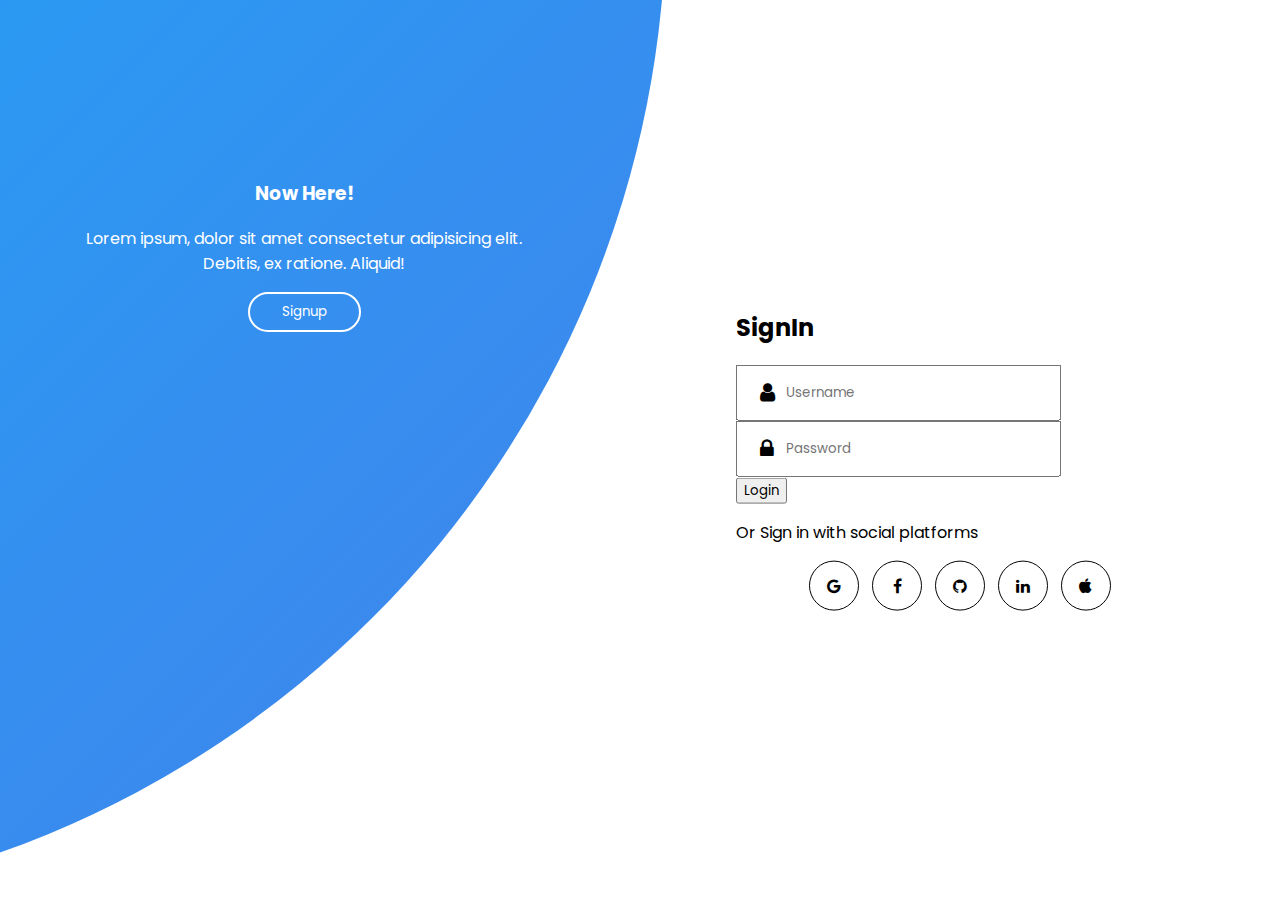
==== index.html @ 57bdd4e8 "added server url" ====
<!DOCTYPE html>
<html lang="en">
	<head>
		<meta charset="UTF-8" />
		<meta http-equiv="X-UA-Compatible" content="IE=edge" />
		<meta name="viewport" content="width=device-width, initial-scale=1.0" />
		<!-- Bootstrap -->
		<link
			href="https://cdn.jsdelivr.net/npm/bootstrap@5.2.3/dist/css/bootstrap.min.css"
			rel="stylesheet"
			integrity="sha384-rbsA2VBKQhggwzxH7pPCaAqO46MgnOM80zW1RWuH61DGLwZJEdK2Kadq2F9CUG65"
			crossorigin="anonymous"
		/>
		<script
			src="https://cdn.jsdelivr.net/npm/bootstrap@5.2.3/dist/js/bootstrap.bundle.min.js"
			integrity="sha384-kenU1KFdBIe4zVF0s0G1M5b4hcpxyD9F7jL+jjXkk+Q2h455rYXK/7HAuoJl+0I4"
			crossorigin="anonymous"
		></script>

		<link rel="preconnect" href="https://fonts.googleapis.com" />
		<link rel="preconnect" href="https://fonts.gstatic.com" crossorigin />
		<link
			href="https://fonts.googleapis.com/css2?family=Lexend+Deca:wght@100&family=Poppins:wght@100;200;300;400;500;600;700;800&display=swap"
			rel="stylesheet"
		/>

		<!-- Font Awsome -->
		<link
			rel="stylesheet"
			href="https://cdnjs.cloudflare.com/ajax/libs/font-awesome/4.7.0/css/font-awesome.min.css"
		/>

		<link rel="stylesheet" href="styles.css" />
		<title>Authenticator</title>
	</head>
	<body>
		<div class="container">
			<div class="form-container">
				<h2 class="h2 fw-bolder text-center">SignIn</h2>
				<form>
					<div class="form-group">
						<div class="input-group mt-3">
							<span class="input-group-addon">
								<i class="icon fa fa-user fa-lg" aria-hidden="true"></i>
							</span>
							<input
								type="email"
								class="form-control rounded-pill bg-secondary bg-opacity-10 border-0"
								id="email"
								aria-describedby="emailHelp"
								placeholder="Username"
							/>
						</div>
					</div>
					<div class="form-group">
						<div class="input-group mt-3">
							<span class="input-group-addon">
								<i class="icon fa fa-lock fa-lg" aria-hidden="true"></i>
							</span>
							<input
								type="password"
								class="form-control rounded-pill bg-secondary bg-opacity-10 border-0"
								id="password"
								placeholder="Password"
							/>
						</div>
					</div>
					<div class="d-flex justify-content-center">
						<button
							type="submit"
							class="btn btn-primary rounded-pill border-0 mt-4 px-5 py-3"
						>
							Login
						</button>
					</div>
					<p class="mt-3 text-center">Or Sign in with social platforms</p>
					<div class="mt-4 socials">
						<i
							class="fa fa-google social_icons"
							id="google"
							aria-hidden="true"
						></i>
						<i
							class="fa fa-facebook social_icons"
							id="facebook"
							aria-hidden="true"
						></i>
						<i
							class="fa fa-github social_icons"
							id="github"
							aria-hidden="true"
						></i>
						<i
							class="fa fa-linkedin social_icons"
							id="linkedin"
							aria-hidden="true"
						></i>
						<i class="fa fa-apple social_icons" id="" aria-hidden="true"></i>
					</div>
				</form>
			</div>
			<div class="panel-container">
				<div class="panel left-panel text-center">
					<h3 class="h2">Now Here!</h3>
					<p>
						Lorem ipsum, dolor sit amet consectetur adipisicing elit. Debitis,
						ex ratione. Aliquid!
					</p>
					<button type="submit" class="signup-btn mt-2">Signup</button>
				</div>
			</div>
		</div>
		<script src="./app.js"></script>
	</body>
</html>
---- styles.css ----
* {
	font-family: "Poppins", sans-serif;
}

.container:before {
	content: "";
	position: absolute;
	height: 2000px;
	width: 2000px;
	top: -10%;
	right: 48%;
	transform: translateY(-50%);
	background-image: linear-gradient(-45deg, #4481eb 0%, #04befe 100%);
	transition: 1.8s ease-in-out;
	border-radius: 50%;
	z-index: 6;
}

.form-container {
	position: absolute;
	top: 50%;
	transform: translate(-50%, -50%);
	left: 75%;
	width: 35%;
	transition: 1s 0.7s ease-in-out;
	display: grid;
	grid-template-columns: 1fr;
	z-index: 5;
}

.input-group {
	position: relative;
}

.icon {
	position: absolute;
	top: 50%;
	transform: translateY(-50%);
	left: 1.5rem;
}

.form-control {
	padding: 1rem;
	padding-left: 3rem;
}

.social_icons {
	width: 3rem;
	height: 3rem;
	border: 1px solid black;
	border-radius: 50%;
	display: flex;
	align-items: center;
	justify-content: center;
	cursor: pointer;
}

.social_icons:hover {
	background-color: #e3e3e3;
}

.socials {
	display: flex;
	justify-content: center;
	gap: 0.8rem;
}

.panel-container {
	position: absolute;
	height: 100%;
	width: 100%;
	top: 0;
	left: 0;
	display: grid;
	grid-template-columns: repeat(2, 1fr);
}

.left-panel {
	pointer-events: all;
	padding: 3rem 17% 2rem 12%;
}

.panel {
	margin-top: 7rem;
	color: #fff;
	text-align: center;
	z-index: 6;
}

.signup-btn {
	color: #fff;
	border: 2px solid #fff;
	background-color: transparent;
	padding: 0.5rem 2rem;
	border-radius: 50px;
	cursor: pointer;
}

.signup-btn:hover {
	background-color: #2b6fe6;
}
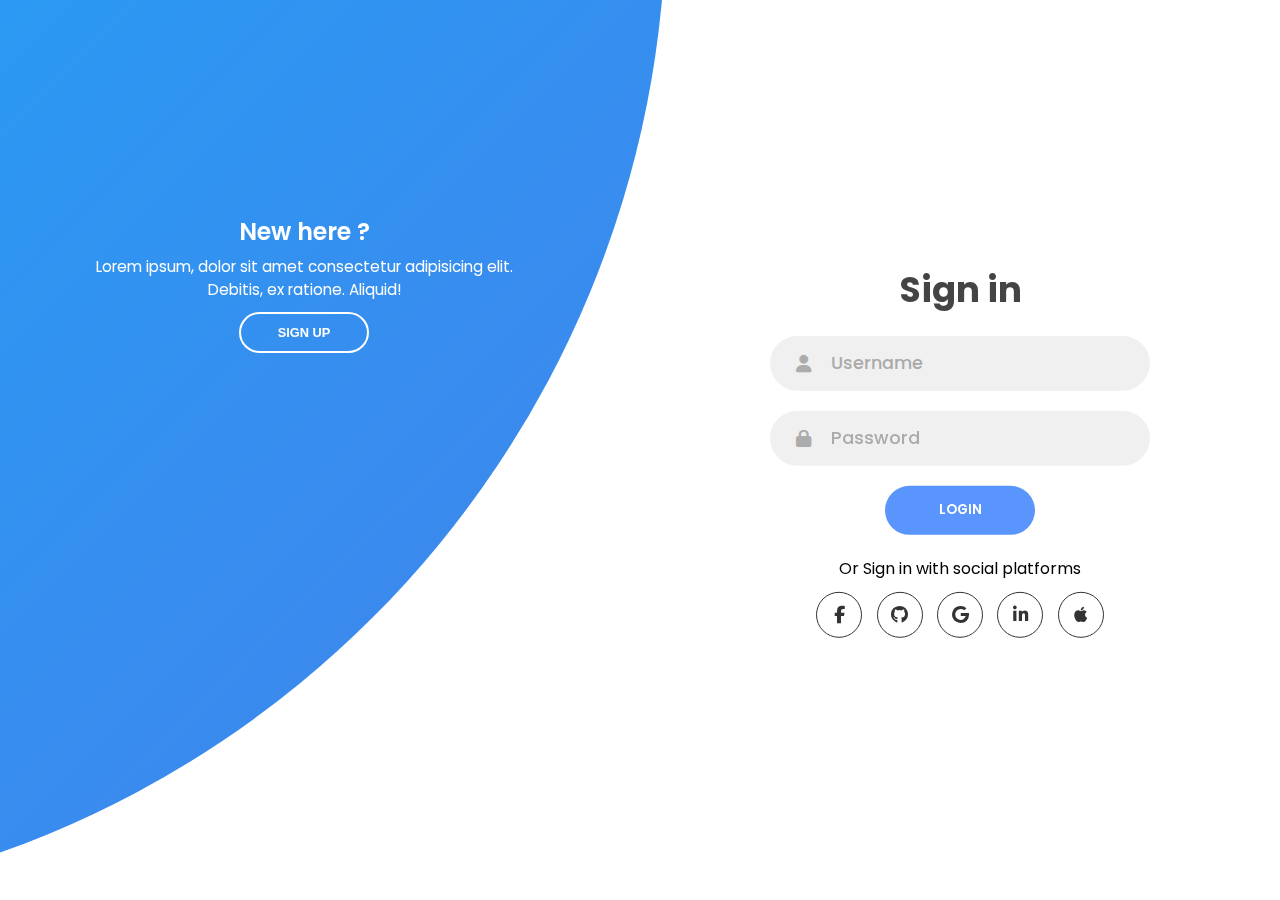
==== commit 54ff31a2: "fix: used imported code" ====
--- a/index.html
+++ b/index.html
@@ -4,112 +4,124 @@
 		<meta charset="UTF-8" />
 		<meta http-equiv="X-UA-Compatible" content="IE=edge" />
 		<meta name="viewport" content="width=device-width, initial-scale=1.0" />
-		<!-- Bootstrap -->
-		<link
-			href="https://cdn.jsdelivr.net/npm/bootstrap@5.2.3/dist/css/bootstrap.min.css"
-			rel="stylesheet"
-			integrity="sha384-rbsA2VBKQhggwzxH7pPCaAqO46MgnOM80zW1RWuH61DGLwZJEdK2Kadq2F9CUG65"
-			crossorigin="anonymous"
-		/>
-		<script
-			src="https://cdn.jsdelivr.net/npm/bootstrap@5.2.3/dist/js/bootstrap.bundle.min.js"
-			integrity="sha384-kenU1KFdBIe4zVF0s0G1M5b4hcpxyD9F7jL+jjXkk+Q2h455rYXK/7HAuoJl+0I4"
-			crossorigin="anonymous"
-		></script>
-
-		<link rel="preconnect" href="https://fonts.googleapis.com" />
-		<link rel="preconnect" href="https://fonts.gstatic.com" crossorigin />
-		<link
-			href="https://fonts.googleapis.com/css2?family=Lexend+Deca:wght@100&family=Poppins:wght@100;200;300;400;500;600;700;800&display=swap"
-			rel="stylesheet"
+		<title>Sign In | Sign Up</title>
+		<link rel="stylesheet" href="styles.css" />
+		<meta
+			name="google-signin-client_id"
+			content="1075761926177-p9gteo4to1oaeod5hekq0ipsk59su2l5.apps.googleusercontent.com"
 		/>
 
-		<!-- Font Awsome -->
 		<link
 			rel="stylesheet"
-			href="https://cdnjs.cloudflare.com/ajax/libs/font-awesome/4.7.0/css/font-awesome.min.css"
+			href="https://cdnjs.cloudflare.com/ajax/libs/font-awesome/6.2.1/css/all.min.css"
 		/>
-
-		<link rel="stylesheet" href="styles.css" />
-		<title>Authenticator</title>
 	</head>
 	<body>
 		<div class="container">
-			<div class="form-container">
-				<h2 class="h2 fw-bolder text-center">SignIn</h2>
-				<form>
-					<div class="form-group">
-						<div class="input-group mt-3">
-							<span class="input-group-addon">
-								<i class="icon fa fa-user fa-lg" aria-hidden="true"></i>
-							</span>
-							<input
-								type="email"
-								class="form-control rounded-pill bg-secondary bg-opacity-10 border-0"
-								id="email"
-								aria-describedby="emailHelp"
-								placeholder="Username"
-							/>
+			<div class="forms-container">
+				<div class="signin-signup">
+					<form action="#" class="sign-in-form">
+						<h2 class="title">Sign in</h2>
+						<div class="input-field">
+							<i class="fas fa-user"></i>
+							<input type="text" placeholder="Username" />
 						</div>
+						<div class="input-field">
+							<i class="fas fa-lock"></i>
+							<input type="password" placeholder="Password" />
+						</div>
+						<input type="submit" value="Login" class="btn solid" />
+						<p class="social-text">Or Sign in with social platforms</p>
+						<div class="social-media">
+							<a class="social-icon">
+								<i class="fab fa-facebook-f" id="facebook-sso-button"></i>
+							</a>
+							<a class="social-icon">
+								<i class="fab fa-github" id="github-sso-button"></i>
+							</a>
+							<a class="social-icon">
+								<i class="fab fa-google" id="google-sso-button"></i>
+							</a>
+							<a class="social-icon">
+								<i class="fab fa-linkedin-in" id="linkedin-sso-button"></i>
+							</a>
+							<a class="social-icon">
+								<i class="fab fa-apple" id="apple-sso-button"></i>
+							</a>
+						</div>
+					</form>
+
+					<div
+						class="g-signin2 input-field"
+						style="display: none"
+						data-onsuccess="onSignIn"
+					>
+						fd
 					</div>
-					<div class="form-group">
-						<div class="input-group mt-3">
-							<span class="input-group-addon">
-								<i class="icon fa fa-lock fa-lg" aria-hidden="true"></i>
-							</span>
-							<input
-								type="password"
-								class="form-control rounded-pill bg-secondary bg-opacity-10 border-0"
-								id="password"
-								placeholder="Password"
-							/>
+
+					<form action="#" class="sign-up-form">
+						<h2 class="title">Sign up</h2>
+						<div class="input-field">
+							<i class="fas fa-user"></i>
+							<input type="text" placeholder="Username" />
 						</div>
+						<div class="input-field">
+							<i class="fas fa-envelope"></i>
+							<input type="email" placeholder="Email" />
+						</div>
+						<div class="input-field">
+							<i class="fas fa-lock"></i>
+							<input type="password" placeholder="Password" />
+						</div>
+						<input type="submit" class="btn" value="Sign up" />
+						<p class="social-text">Or Sign up with social platforms</p>
+						<div class="social-media">
+							<a href="#" class="social-icon">
+								<i class="fab fa-facebook-f" id="facebook-sso-button"></i>
+							</a>
+							<a href="#" class="social-icon">
+								<i class="fab fa-github" id="github-sso-button"></i>
+							</a>
+							<a href="#" class="social-icon">
+								<i class="fab fa-google" id="google-sso-button"></i>
+							</a>
+							<a href="#" class="social-icon">
+								<i class="fab fa-linkedin-in" id="linkedin-sso-button"></i>
+							</a>
+							<a href="#" class="social-icon">
+								<i class="fab fa-apple" id="apple-sso-button"></i>
+							</a>
+						</div>
+					</form>
+				</div>
+			</div>
+
+			<div class="panels-container">
+				<div class="panel left-panel">
+					<div class="content">
+						<h3>New here ?</h3>
+						<p>
+							Lorem ipsum, dolor sit amet consectetur adipisicing elit. Debitis,
+							ex ratione. Aliquid!
+						</p>
+						<button class="btn transparent" id="sign-up-btn">Sign up</button>
 					</div>
-					<div class="d-flex justify-content-center">
-						<button
-							type="submit"
-							class="btn btn-primary rounded-pill border-0 mt-4 px-5 py-3"
-						>
-							Login
-						</button>
+					<img src="img/log.svg" class="image" alt="" />
+				</div>
+				<div class="panel right-panel">
+					<div class="content">
+						<h3>One of us ?</h3>
+						<p>
+							Lorem ipsum dolor sit amet consectetur adipisicing elit. Nostrum
+							laboriosam ad deleniti.
+						</p>
+						<button class="btn transparent" id="sign-in-btn">Sign in</button>
 					</div>
-					<p class="mt-3 text-center">Or Sign in with social platforms</p>
-					<div class="mt-4 socials">
-						<i
-							class="fa fa-google social_icons"
-							id="google"
-							aria-hidden="true"
-						></i>
-						<i
-							class="fa fa-facebook social_icons"
-							id="facebook"
-							aria-hidden="true"
-						></i>
-						<i
-							class="fa fa-github social_icons"
-							id="github"
-							aria-hidden="true"
-						></i>
-						<i
-							class="fa fa-linkedin social_icons"
-							id="linkedin"
-							aria-hidden="true"
-						></i>
-						<i class="fa fa-apple social_icons" id="" aria-hidden="true"></i>
-					</div>
-				</form>
-			</div>
-			<div class="panel-container">
-				<div class="panel left-panel text-center">
-					<h3 class="h2">Now Here!</h3>
-					<p>
-						Lorem ipsum, dolor sit amet consectetur adipisicing elit. Debitis,
-						ex ratione. Aliquid!
-					</p>
-					<button type="submit" class="signup-btn mt-2">Signup</button>
+					<img src="img/register.svg" class="image" alt="" />
 				</div>
 			</div>
 		</div>
+		<script src="https://unpkg.com/axios/dist/axios.min.js"></script>
 		<script src="./app.js"></script>
 	</body>
 </html>
--- a/styles.css
+++ b/styles.css
@@ -1,5 +1,164 @@
+@import url("https://fonts.googleapis.com/css2?family=Poppins:wght@200;300;400;500;600;700;800&display=swap");
+
 * {
+	margin: 0;
+	padding: 0;
+	box-sizing: border-box;
+}
+
+body,
+input {
 	font-family: "Poppins", sans-serif;
+}
+
+.container {
+	position: relative;
+	width: 100%;
+	background-color: #fff;
+	min-height: 100vh;
+	overflow: hidden;
+}
+
+.forms-container {
+	position: absolute;
+	width: 100%;
+	height: 100%;
+	top: 0;
+	left: 0;
+}
+
+.signin-signup {
+	position: absolute;
+	top: 50%;
+	transform: translate(-50%, -50%);
+	left: 75%;
+	width: 50%;
+	transition: 1s 0.7s ease-in-out;
+	display: grid;
+	grid-template-columns: 1fr;
+	z-index: 5;
+}
+
+form {
+	display: flex;
+	align-items: center;
+	justify-content: center;
+	flex-direction: column;
+	padding: 0rem 5rem;
+	transition: all 0.2s 0.7s;
+	overflow: hidden;
+	grid-column: 1 / 2;
+	grid-row: 1 / 2;
+}
+
+form.sign-up-form {
+	opacity: 0;
+	z-index: 1;
+}
+
+form.sign-in-form {
+	z-index: 2;
+}
+
+.title {
+	font-size: 2.2rem;
+	color: #444;
+	margin-bottom: 10px;
+}
+
+.input-field {
+	max-width: 380px;
+	width: 100%;
+	background-color: #f0f0f0;
+	margin: 10px 0;
+	height: 55px;
+	border-radius: 55px;
+	display: grid;
+	grid-template-columns: 15% 85%;
+	padding: 0 0.4rem;
+	position: relative;
+}
+
+.input-field i {
+	text-align: center;
+	line-height: 55px;
+	color: #acacac;
+	transition: 0.5s;
+	font-size: 1.1rem;
+}
+
+.input-field input {
+	background: none;
+	outline: none;
+	border: none;
+	line-height: 1;
+	font-weight: 600;
+	font-size: 1.1rem;
+	color: #333;
+}
+
+.input-field input::placeholder {
+	color: #aaa;
+	font-weight: 500;
+}
+
+.social-text {
+	padding: 0.7rem 0;
+	font-size: 1rem;
+}
+
+.social-media {
+	display: flex;
+	justify-content: center;
+}
+
+.social-icon {
+	height: 46px;
+	width: 46px;
+	display: flex;
+	justify-content: center;
+	align-items: center;
+	margin: 0 0.45rem;
+	color: #333;
+	border-radius: 50%;
+	border: 1px solid #333;
+	text-decoration: none;
+	font-size: 1.1rem;
+	transition: 0.3s;
+	cursor: pointer;
+}
+
+.social-icon:hover {
+	color: #4481eb;
+	border-color: #4481eb;
+}
+
+.btn {
+	width: 150px;
+	background-color: #5995fd;
+	border: none;
+	outline: none;
+	height: 49px;
+	border-radius: 49px;
+	color: #fff;
+	text-transform: uppercase;
+	font-weight: 600;
+	margin: 10px 0;
+	cursor: pointer;
+	transition: 0.5s;
+}
+
+.btn:hover {
+	background-color: #4d84e2;
+}
+.panels-container {
+	position: absolute;
+	height: 100%;
+	width: 100%;
+	top: 0;
+	left: 0;
+	display: grid;
+	grid-template-columns: repeat(2, 1fr);
 }
 
 .container:before {
@@ -16,63 +175,19 @@
 	z-index: 6;
 }
 
-.form-container {
-	position: absolute;
-	top: 50%;
-	transform: translate(-50%, -50%);
-	left: 75%;
-	width: 35%;
-	transition: 1s 0.7s ease-in-out;
-	display: grid;
-	grid-template-columns: 1fr;
-	z-index: 5;
-}
-
-.input-group {
-	position: relative;
-}
-
-.icon {
-	position: absolute;
-	top: 50%;
-	transform: translateY(-50%);
-	left: 1.5rem;
-}
-
-.form-control {
-	padding: 1rem;
-	padding-left: 3rem;
-}
-
-.social_icons {
-	width: 3rem;
-	height: 3rem;
-	border: 1px solid black;
-	border-radius: 50%;
+.image {
+	width: 100%;
+	transition: transform 1.1s ease-in-out;
+	transition-delay: 0.4s;
+}
+
+.panel {
 	display: flex;
-	align-items: center;
-	justify-content: center;
-	cursor: pointer;
-}
-
-.social_icons:hover {
-	background-color: #e3e3e3;
-}
-
-.socials {
-	display: flex;
-	justify-content: center;
-	gap: 0.8rem;
-}
-
-.panel-container {
-	position: absolute;
-	height: 100%;
-	width: 100%;
-	top: 0;
-	left: 0;
-	display: grid;
-	grid-template-columns: repeat(2, 1fr);
+	flex-direction: column;
+	align-items: flex-end;
+	justify-content: space-around;
+	text-align: center;
+	z-index: 6;
 }
 
 .left-panel {
@@ -80,22 +195,207 @@
 	padding: 3rem 17% 2rem 12%;
 }
 
-.panel {
-	margin-top: 7rem;
+.right-panel {
+	pointer-events: none;
+	padding: 3rem 12% 2rem 17%;
+}
+
+.panel .content {
 	color: #fff;
-	text-align: center;
-	z-index: 6;
-}
-
-.signup-btn {
-	color: #fff;
+	transition: transform 0.9s ease-in-out;
+	transition-delay: 0.6s;
+}
+
+.panel h3 {
+	font-weight: 600;
+	line-height: 1;
+	font-size: 1.5rem;
+}
+
+.panel p {
+	font-size: 0.95rem;
+	padding: 0.7rem 0;
+}
+
+.btn.transparent {
+	margin: 0;
+	background: none;
 	border: 2px solid #fff;
-	background-color: transparent;
-	padding: 0.5rem 2rem;
-	border-radius: 50px;
-	cursor: pointer;
-}
-
-.signup-btn:hover {
-	background-color: #2b6fe6;
-}
+	width: 130px;
+	height: 41px;
+	font-weight: 600;
+	font-size: 0.8rem;
+}
+
+.right-panel .image,
+.right-panel .content {
+	transform: translateX(800px);
+}
+
+/* ANIMATION */
+
+.container.sign-up-mode:before {
+	transform: translate(100%, -50%);
+	right: 52%;
+}
+
+.container.sign-up-mode .left-panel .image,
+.container.sign-up-mode .left-panel .content {
+	transform: translateX(-800px);
+}
+
+.container.sign-up-mode .signin-signup {
+	left: 25%;
+}
+
+.container.sign-up-mode form.sign-up-form {
+	opacity: 1;
+	z-index: 2;
+}
+
+.container.sign-up-mode form.sign-in-form {
+	opacity: 0;
+	z-index: 1;
+}
+
+.container.sign-up-mode .right-panel .image,
+.container.sign-up-mode .right-panel .content {
+	transform: translateX(0%);
+}
+
+.container.sign-up-mode .left-panel {
+	pointer-events: none;
+}
+
+.container.sign-up-mode .right-panel {
+	pointer-events: all;
+}
+
+@media (max-width: 870px) {
+	.container {
+		min-height: 800px;
+		height: 100vh;
+	}
+	.signin-signup {
+		width: 100%;
+		top: 95%;
+		transform: translate(-50%, -100%);
+		transition: 1s 0.8s ease-in-out;
+	}
+
+	.signin-signup,
+	.container.sign-up-mode .signin-signup {
+		left: 50%;
+	}
+
+	.panels-container {
+		grid-template-columns: 1fr;
+		grid-template-rows: 1fr 2fr 1fr;
+	}
+
+	.panel {
+		flex-direction: row;
+		justify-content: space-around;
+		align-items: center;
+		padding: 2.5rem 8%;
+		grid-column: 1 / 2;
+	}
+
+	.right-panel {
+		grid-row: 3 / 4;
+	}
+
+	.left-panel {
+		grid-row: 1 / 2;
+	}
+
+	.image {
+		width: 200px;
+		transition: transform 0.9s ease-in-out;
+		transition-delay: 0.6s;
+	}
+
+	.panel .content {
+		padding-right: 15%;
+		transition: transform 0.9s ease-in-out;
+		transition-delay: 0.8s;
+	}
+
+	.panel h3 {
+		font-size: 1.2rem;
+	}
+
+	.panel p {
+		font-size: 0.7rem;
+		padding: 0.5rem 0;
+	}
+
+	.btn.transparent {
+		width: 110px;
+		height: 35px;
+		font-size: 0.7rem;
+	}
+
+	.container:before {
+		width: 1500px;
+		height: 1500px;
+		transform: translateX(-50%);
+		left: 30%;
+		bottom: 68%;
+		right: initial;
+		top: initial;
+		transition: 2s ease-in-out;
+	}
+
+	.container.sign-up-mode:before {
+		transform: translate(-50%, 100%);
+		bottom: 32%;
+		right: initial;
+	}
+
+	.container.sign-up-mode .left-panel .image,
+	.container.sign-up-mode .left-panel .content {
+		transform: translateY(-300px);
+	}
+
+	.container.sign-up-mode .right-panel .image,
+	.container.sign-up-mode .right-panel .content {
+		transform: translateY(0px);
+	}
+
+	.right-panel .image,
+	.right-panel .content {
+		transform: translateY(300px);
+	}
+
+	.container.sign-up-mode .signin-signup {
+		top: 5%;
+		transform: translate(-50%, 0);
+	}
+}
+
+@media (max-width: 570px) {
+	form {
+		padding: 0 1.5rem;
+	}
+
+	.image {
+		display: none;
+	}
+	.panel .content {
+		padding: 0.5rem 1rem;
+	}
+	.container {
+		padding: 1.5rem;
+	}
+
+	.container:before {
+		bottom: 72%;
+		left: 50%;
+	}
+
+	.container.sign-up-mode:before {
+		bottom: 28%;
+		left: 50%;
+	}
+}
